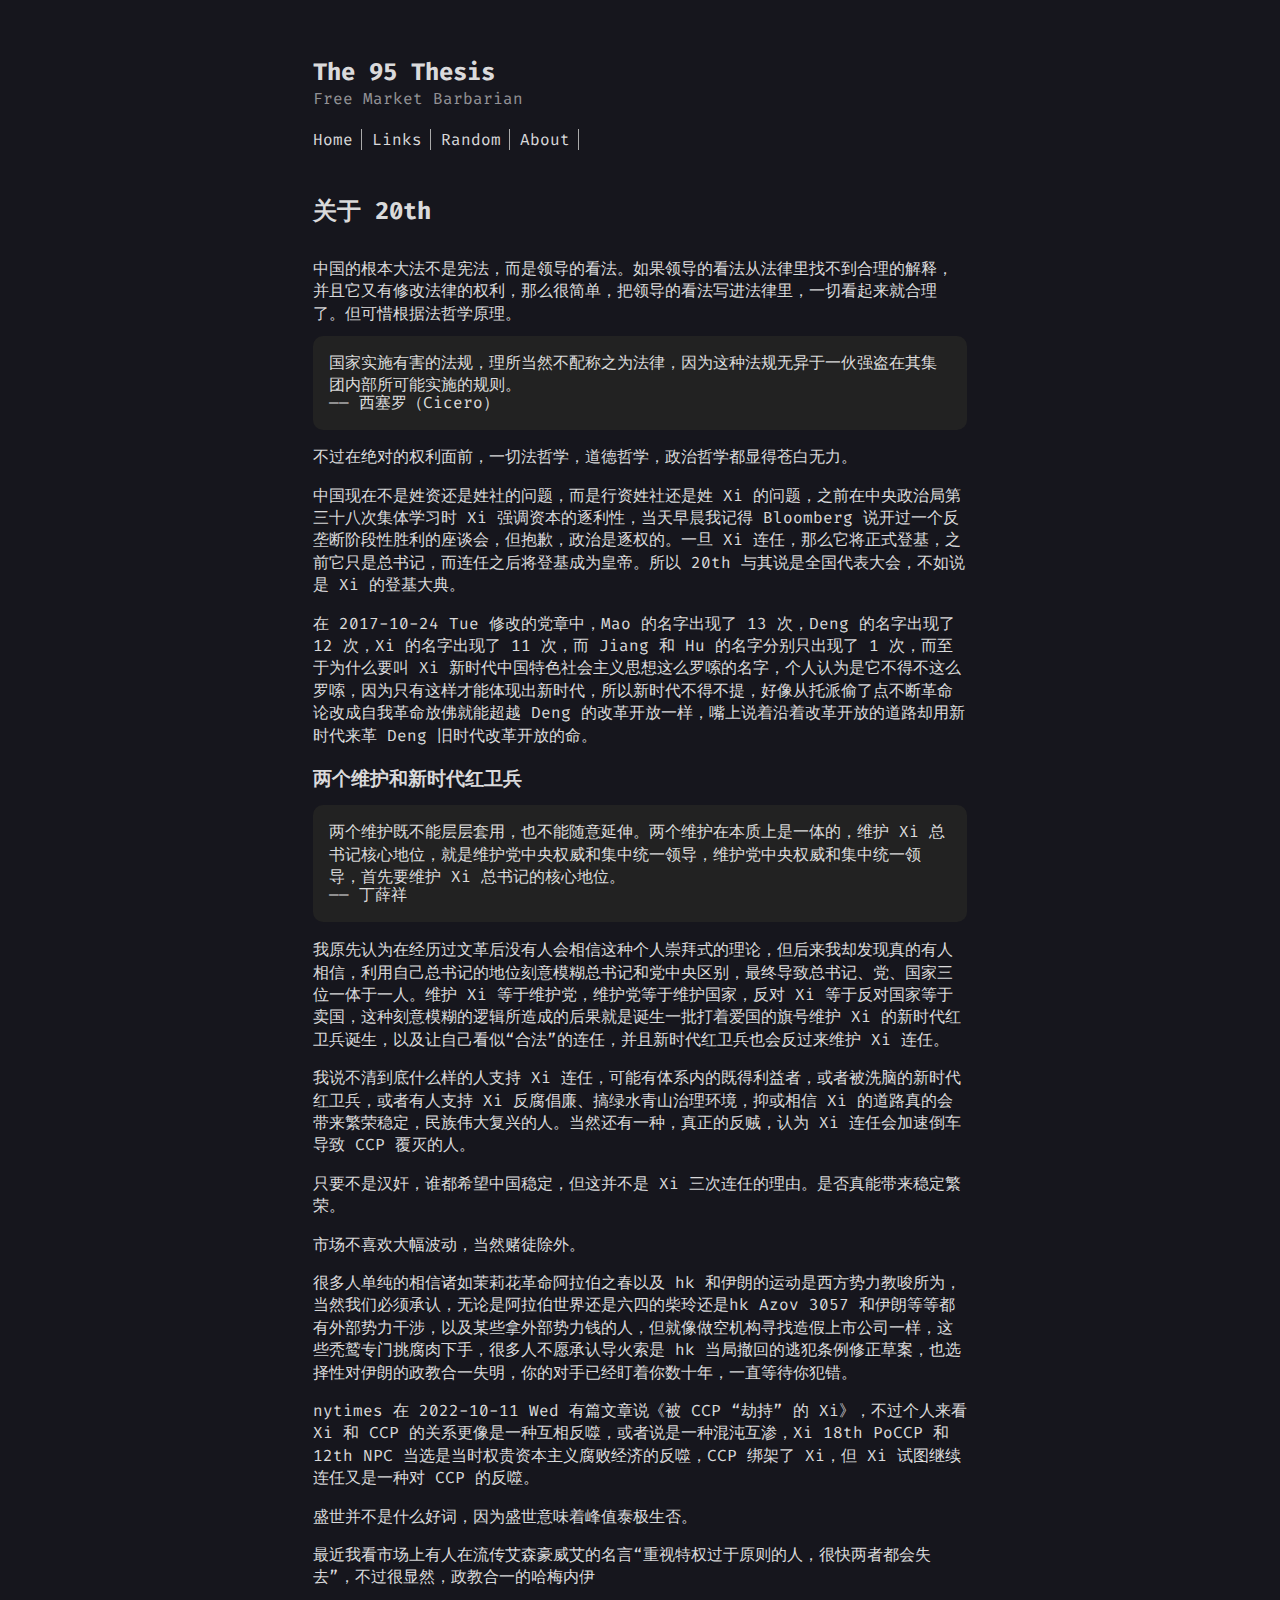
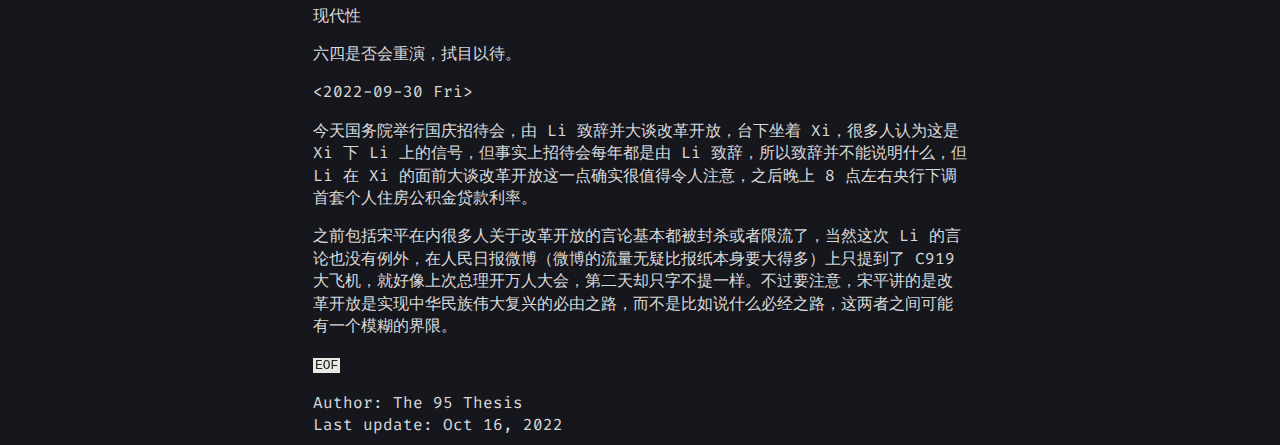
==== archives/2022/20th.html @ 1d32a1a3 "20th PoCCP" ====
<!DOCTYPE html>
<html lang="en">
<head>
<!-- Oct 16, 2022 -->
<meta charset="utf-8" />
<meta name="viewport" content="width=device-width, initial-scale=1" />
<title>关于 20th</title>
<meta name="author" content="The 95 Thesis" />
<meta name="generator" content="Org Mode" />
<meta name="theme-color" content="#16161D">
<link rel="stylesheet" type="text/css" href="../../misc/style.css" />
</head>
<body>
<div id="content" class="content">
<h1 class="title">关于 20th</h1>
<h2>The 95 Thesis</h2>
<div id="quote" class="quote">The Animal Spirits</div>

<figure id="cover">
</figure>

<nav id="menu-primary-container" class="button" role="navigation" aria-label="Primary Menu">
</nav>

<div id="outline-container-orgb941177" class="outline-2">
<h2 id="orgb941177"></h2>
<div class="outline-text-2" id="text-orgb941177">
<p>
中国的根本大法不是宪法，而是领导的看法。如果领导的看法从法律里找不到合理的解释，并且它又有修改法律的权利，那么很简单，把领导的看法写进法律里，一切看起来就合理了。但可惜根据法哲学原理。
</p>

<blockquote>
<p>
国家实施有害的法规，理所当然不配称之为法律，因为这种法规无异于一伙强盗在其集团内部所可能实施的规则。
</p>

<p>
—— 西塞罗（Cicero）
</p>
</blockquote>

<p>
不过在绝对的权利面前，一切法哲学，道德哲学，政治哲学都显得苍白无力。
</p>

<p>
中国现在不是姓资还是姓社的问题，而是行资姓社还是姓 Xi 的问题，之前在中央政治局第三十八次集体学习时 Xi 强调资本的逐利性，当天早晨我记得
Bloomberg 说开过一个反垄断阶段性胜利的座谈会，但抱歉，政治是逐权的。一旦 Xi 连任，那么它将正式登基，之前它只是总书记，而连任之后将登基成为皇帝。所以 20th 与其说是全国代表大会，不如说是 Xi 的登基大典。
</p>

<p>
在 2017-10-24 Tue 修改的党章中，Mao 的名字出现了 13 次，Deng 的名字出现了 12 次，Xi 的名字出现了 11 次，而 Jiang 和 Hu 的名字分别只出现了 1
次，而至于为什么要叫 Xi 新时代中国特色社会主义思想这么罗嗦的名字，个人认为是它不得不这么罗嗦，因为只有这样才能体现出新时代，所以新时代不得不提，好像从托派偷了点不断革命论改成自我革命放佛就能超越 Deng 的改革开放一样，嘴上说着沿着改革开放的道路却用新时代来革 Deng 旧时代改革开放的命。
</p>
</div>

<div id="outline-container-orge4ef203" class="outline-3">
<h3 id="orge4ef203">两个维护和新时代红卫兵</h3>
<div class="outline-text-3" id="text-orge4ef203">
<blockquote>
<p>
两个维护既不能层层套用，也不能随意延伸。两个维护在本质上是一体的，维护
Xi 总书记核心地位，就是维护党中央权威和集中统一领导，维护党中央权威和集中统一领导，首先要维护 Xi 总书记的核心地位。 
</p>

<p>
—— 丁薛祥
</p>
</blockquote>
<p>
<br>
我原先认为在经历过文革后没有人会相信这种个人崇拜式的理论，但后来我却发现真的有人相信，利用自己总书记的地位刻意模糊总书记和党中央区别，最终导致总书记、党、国家三位一体于一人。维护 Xi 等于维护党，维护党等于维护国家，反对 Xi 等于反对国家等于卖国，这种刻意模糊的逻辑所造成的后果就是诞生一批打着爱国的旗号维护 Xi 的新时代红卫兵诞生，以及让自己看似“合法”的连任，并且新时代红卫兵也会反过来维护 Xi 连任。
</p>

<p>
我说不清到底什么样的人支持 Xi 连任，可能有体系内的既得利益者，或者被洗脑的新时代红卫兵，或者有人支持 Xi 反腐倡廉、搞绿水青山治理环境，抑或相信 Xi 的道路真的会带来繁荣稳定，民族伟大复兴的人。当然还有一种，真正的反贼，认为 Xi 连任会加速倒车导致 CCP 覆灭的人。
</p>

<p>
只要不是汉奸，谁都希望中国稳定，但这并不是 Xi 三次连任的理由。是否真能带来稳定繁荣。
</p>

<p>
市场不喜欢大幅波动，当然赌徒除外。
</p>

<p>
很多人单纯的相信诸如茉莉花革命阿拉伯之春以及 hk 和伊朗的运动是西方势力教唆所为，当然我们必须承认，无论是阿拉伯世界还是六四的柴玲还是hk Azov
3057 和伊朗等等都有外部势力干涉，以及某些拿外部势力钱的人，但就像做空机构寻找造假上市公司一样，这些秃鹫专门挑腐肉下手，很多人不愿承认导火索是 hk 当局撤回的逃犯条例修正草案，也选择性对伊朗的政教合一失明，你的对手已经盯着你数十年，一直等待你犯错。
</p>

<p>
nytimes 在 2022-10-11 Wed 有篇文章说《被 CCP “劫持” 的 Xi》，不过个人来看 Xi 和 CCP 的关系更像是一种互相反噬，或者说是一种混沌互渗，Xi 18th
PoCCP 和12th NPC 当选是当时权贵资本主义腐败经济的反噬，CCP 绑架了 Xi，但 Xi 试图继续连任又是一种对 CCP 的反噬。
</p>

<p>
盛世并不是什么好词，因为盛世意味着峰值泰极生否。
</p>

<p>
最近我看市场上有人在流传艾森豪威艾的名言“重视特权过于原则的人，很快两者都会失去”，不过很显然，政教合一的哈梅内伊
</p>

<p>
现代性
</p>

<p>
六四是否会重演，拭目以待。
</p>

<p>
<span class="timestamp-wrapper"><span class="timestamp">&lt;2022-09-30 Fri&gt;</span></span>
</p>

<p>
今天国务院举行国庆招待会，由 Li 致辞并大谈改革开放，台下坐着 Xi，很多人认为这是 Xi 下 Li 上的信号，但事实上招待会每年都是由 Li 致辞，所以致辞并不能说明什么，但 Li 在 Xi 的面前大谈改革开放这一点确实很值得令人注意，之后晚上 8 点左右央行下调首套个人住房公积金贷款利率。
</p>

<p>
之前包括宋平在内很多人关于改革开放的言论基本都被封杀或者限流了，当然这次 Li 的言论也没有例外，在人民日报微博（微博的流量无疑比报纸本身要大得多）上只提到了 C919 大飞机，就好像上次总理开万人大会，第二天却只字不提一样。不过要注意，宋平讲的是改革开放是实现中华民族伟大复兴的必由之路，而不是比如说什么必经之路，这两者之间可能有一个模糊的界限。
</p>

<p>
<code>EOF</code>
</p>

<script src="../../misc/base.js"></script>
</div>
</div>
</div>
</div>
<div id="postamble" class="status">
<p class="author">Author: The 95 Thesis </p>
<p class="date">Last update: Oct 16, 2022 </p>
</div>
</body>
</html>
---- misc/style.css ----
@import url('https://fonts.googleapis.com/css2?family=Fira+Code:wght@400&display=swap');

:root {
    --color-dark-background: #16161D;
    --color-dark-purple: #9a389a;
    --color-dark-text-primary: rgb(255, 255, 255, 0.85);
    --color-dark-input-background: #222;
    --color-input-background: #222;
    --color-dark-text-secondary: rgb(255, 255, 255, 0.55);
    --color-body-text-primary: var(--color-dark-text-primary);
    --color-border: #aaa;
    --page-width: 654px;
    background-color: var(--color-dark-background);
    color: var(--color-dark-text-primary);
    font-family: 'Fira Code', monospace, 'Microsoft YaHei', SimHei, —apple-system, Segoe UI;
}

a {
    background-color: transparent;
    color: inherit;
    text-decoration: none;
    transition: all .2s ease-in-out;
}

a:focus, a:hover {
    color: var(--color-dark-purple);
    cursor: pointer;
    text-decoration: inherit;
    transition: all .2s ease-in-out;
}

.content, .status {
    display: flex;
    flex-direction: column;
    margin: 0 auto;
    max-width: var(--page-width);
    word-wrap: break-word;
}

.content :nth-child(1) {
    order: 7;
}

.content :nth-child(2) {
    order: 2;
    margin-top: -5px;
}

.content :nth-child(3) {
    order: 2;
}

.content :nth-child(4) {
    order: 1;
}

.content :nth-child(5) {
    order: 6;
}

.content .outline-2 {
    order: 7;
}

.navigation-menu {
    list-style-type: none;
    margin: 0;
    padding: 0;
}

ol, ul {
    box-sizing: border-box;
}

.navigation-menu .menu-item {
    border-right: 1px solid var(--color-border);
    display: inline-block;
    padding-right: .5rem;
}

.title {
    font-size: 1.5em;
    margin-top: 45px;
}

.author, .date {
    margin: 0;
}

.image-radius {
    margin-left: -40px;
}

img {
    max-width: 100%;
    height: auto;
    border-radius: 10px;
}

p {
    line-height: 1.4;
}

p a {
    text-decoration: underline;
}

code {
    filter: invert(100);
    background-color: var(--color-dark-background);
    padding: 0 2px;
    max-width: 100%;
    overflow-wrap: break-word;
}

blockquote, .org-src-container {
    padding: 1em;
    display: block;
    font-family: inherit;
    overflow-wrap: break-word;
    margin: 0 auto;
    background-color: var(--color-input-background);
    text-indent: 0;
    border-radius: 10px;
}

div pre {
    margin: 0;
}

blockquote p {
    margin: 0;
}

.quote {
    margin-top: -20px;
    margin-bottom: 20px;
    color: var(--color-dark-text-secondary);
}
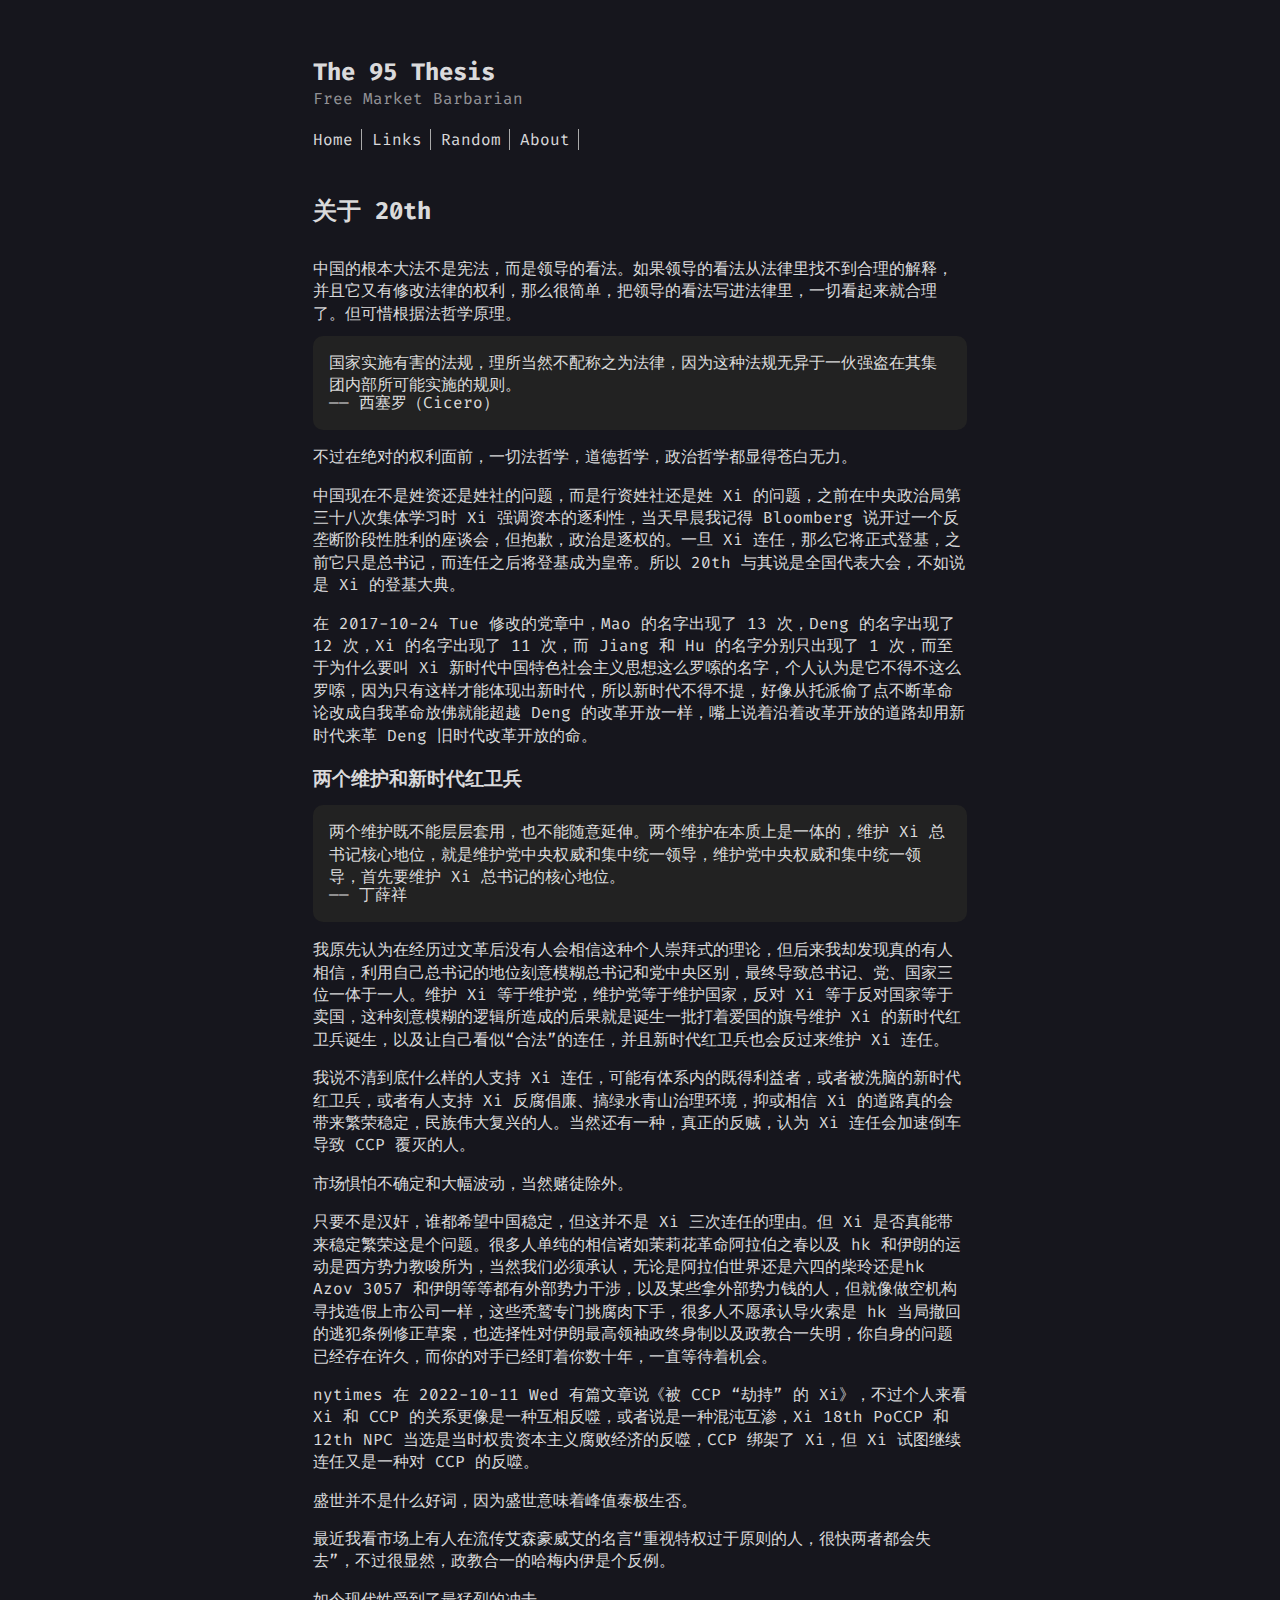
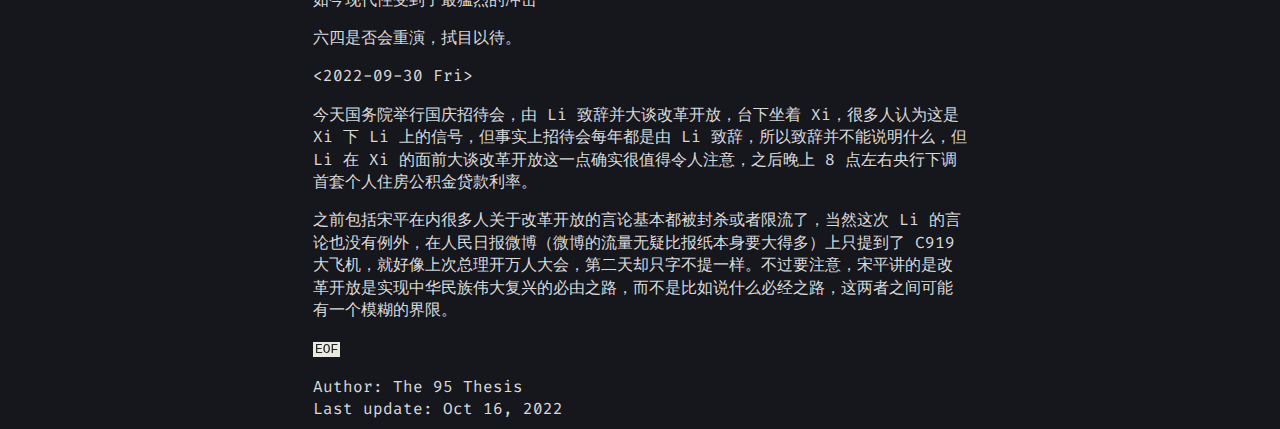
==== commit a0302470: "PoCCP" ====
--- a/archives/2022/20th.html
+++ b/archives/2022/20th.html
@@ -22,9 +22,9 @@
 <nav id="menu-primary-container" class="button" role="navigation" aria-label="Primary Menu">
 </nav>
 
-<div id="outline-container-orgb941177" class="outline-2">
-<h2 id="orgb941177"></h2>
-<div class="outline-text-2" id="text-orgb941177">
+<div id="outline-container-org5fbe018" class="outline-2">
+<h2 id="org5fbe018"></h2>
+<div class="outline-text-2" id="text-org5fbe018">
 <p>
 中国的根本大法不是宪法，而是领导的看法。如果领导的看法从法律里找不到合理的解释，并且它又有修改法律的权利，那么很简单，把领导的看法写进法律里，一切看起来就合理了。但可惜根据法哲学原理。
 </p>
@@ -54,9 +54,9 @@
 </p>
 </div>
 
-<div id="outline-container-orge4ef203" class="outline-3">
-<h3 id="orge4ef203">两个维护和新时代红卫兵</h3>
-<div class="outline-text-3" id="text-orge4ef203">
+<div id="outline-container-org4d74bbb" class="outline-3">
+<h3 id="org4d74bbb">两个维护和新时代红卫兵</h3>
+<div class="outline-text-3" id="text-org4d74bbb">
 <blockquote>
 <p>
 两个维护既不能层层套用，也不能随意延伸。两个维护在本质上是一体的，维护
@@ -77,16 +77,11 @@
 </p>
 
 <p>
-只要不是汉奸，谁都希望中国稳定，但这并不是 Xi 三次连任的理由。是否真能带来稳定繁荣。
+市场惧怕不确定和大幅波动，当然赌徒除外。
 </p>
 
 <p>
-市场不喜欢大幅波动，当然赌徒除外。
-</p>
-
-<p>
-很多人单纯的相信诸如茉莉花革命阿拉伯之春以及 hk 和伊朗的运动是西方势力教唆所为，当然我们必须承认，无论是阿拉伯世界还是六四的柴玲还是hk Azov
-3057 和伊朗等等都有外部势力干涉，以及某些拿外部势力钱的人，但就像做空机构寻找造假上市公司一样，这些秃鹫专门挑腐肉下手，很多人不愿承认导火索是 hk 当局撤回的逃犯条例修正草案，也选择性对伊朗的政教合一失明，你的对手已经盯着你数十年，一直等待你犯错。
+只要不是汉奸，谁都希望中国稳定，但这并不是 Xi 三次连任的理由。但 Xi 是否真能带来稳定繁荣这是个问题。很多人单纯的相信诸如茉莉花革命阿拉伯之春以及 hk 和伊朗的运动是西方势力教唆所为，当然我们必须承认，无论是阿拉伯世界还是六四的柴玲还是hk Azov 3057 和伊朗等等都有外部势力干涉，以及某些拿外部势力钱的人，但就像做空机构寻找造假上市公司一样，这些秃鹫专门挑腐肉下手，很多人不愿承认导火索是 hk 当局撤回的逃犯条例修正草案，也选择性对伊朗最高领袖政终身制以及政教合一失明，你自身的问题已经存在许久，而你的对手已经盯着你数十年，一直等待着机会。
 </p>
 
 <p>
@@ -99,11 +94,11 @@
 </p>
 
 <p>
-最近我看市场上有人在流传艾森豪威艾的名言“重视特权过于原则的人，很快两者都会失去”，不过很显然，政教合一的哈梅内伊
+最近我看市场上有人在流传艾森豪威艾的名言“重视特权过于原则的人，很快两者都会失去”，不过很显然，政教合一的哈梅内伊是个反例。
 </p>
 
 <p>
-现代性
+如今现代性受到了最猛烈的冲击
 </p>
 
 <p>
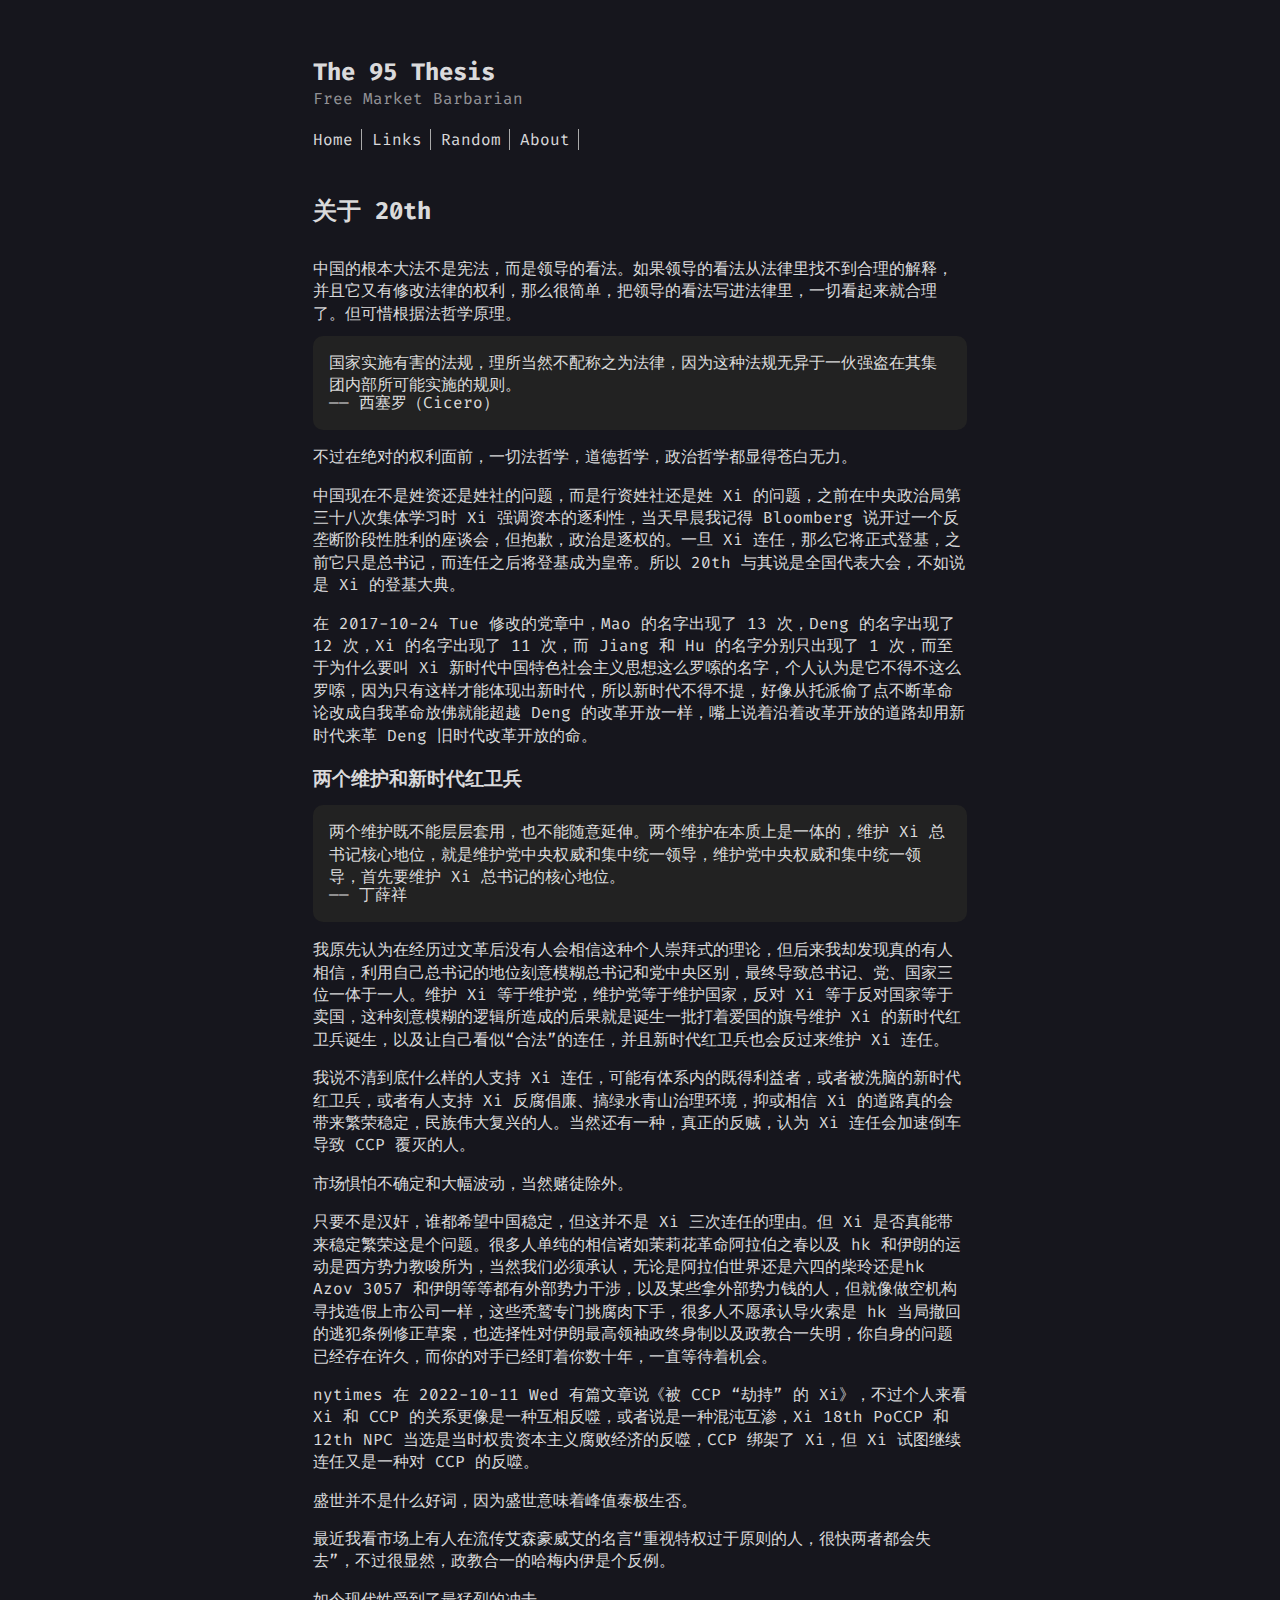
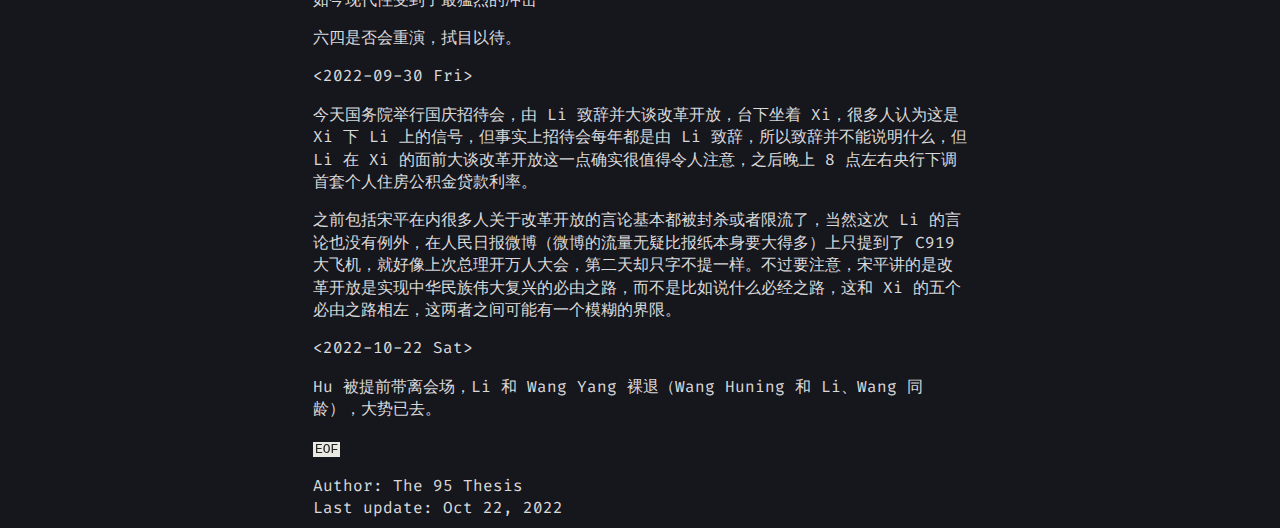
==== commit 52ebed04: "20th end" ====
--- a/archives/2022/20th.html
+++ b/archives/2022/20th.html
@@ -1,7 +1,7 @@
 <!DOCTYPE html>
 <html lang="en">
 <head>
-<!-- Oct 16, 2022 -->
+<!-- Oct 22, 2022 -->
 <meta charset="utf-8" />
 <meta name="viewport" content="width=device-width, initial-scale=1" />
 <title>关于 20th</title>
@@ -22,9 +22,9 @@
 <nav id="menu-primary-container" class="button" role="navigation" aria-label="Primary Menu">
 </nav>
 
-<div id="outline-container-org5fbe018" class="outline-2">
-<h2 id="org5fbe018"></h2>
-<div class="outline-text-2" id="text-org5fbe018">
+<div id="outline-container-org01e0a17" class="outline-2">
+<h2 id="org01e0a17"></h2>
+<div class="outline-text-2" id="text-org01e0a17">
 <p>
 中国的根本大法不是宪法，而是领导的看法。如果领导的看法从法律里找不到合理的解释，并且它又有修改法律的权利，那么很简单，把领导的看法写进法律里，一切看起来就合理了。但可惜根据法哲学原理。
 </p>
@@ -54,9 +54,9 @@
 </p>
 </div>
 
-<div id="outline-container-org4d74bbb" class="outline-3">
-<h3 id="org4d74bbb">两个维护和新时代红卫兵</h3>
-<div class="outline-text-3" id="text-org4d74bbb">
+<div id="outline-container-org65a224d" class="outline-3">
+<h3 id="org65a224d">两个维护和新时代红卫兵</h3>
+<div class="outline-text-3" id="text-org65a224d">
 <blockquote>
 <p>
 两个维护既不能层层套用，也不能随意延伸。两个维护在本质上是一体的，维护
@@ -114,7 +114,15 @@
 </p>
 
 <p>
-之前包括宋平在内很多人关于改革开放的言论基本都被封杀或者限流了，当然这次 Li 的言论也没有例外，在人民日报微博（微博的流量无疑比报纸本身要大得多）上只提到了 C919 大飞机，就好像上次总理开万人大会，第二天却只字不提一样。不过要注意，宋平讲的是改革开放是实现中华民族伟大复兴的必由之路，而不是比如说什么必经之路，这两者之间可能有一个模糊的界限。
+之前包括宋平在内很多人关于改革开放的言论基本都被封杀或者限流了，当然这次 Li 的言论也没有例外，在人民日报微博（微博的流量无疑比报纸本身要大得多）上只提到了 C919 大飞机，就好像上次总理开万人大会，第二天却只字不提一样。不过要注意，宋平讲的是改革开放是实现中华民族伟大复兴的必由之路，而不是比如说什么必经之路，这和 Xi 的五个必由之路相左，这两者之间可能有一个模糊的界限。
+</p>
+
+<p>
+<span class="timestamp-wrapper"><span class="timestamp">&lt;2022-10-22 Sat&gt;</span></span>
+</p>
+
+<p>
+Hu 被提前带离会场，Li 和 Wang Yang 裸退（Wang Huning 和 Li、Wang 同龄），大势已去。
 </p>
 
 <p>
@@ -128,7 +136,7 @@
 </div>
 <div id="postamble" class="status">
 <p class="author">Author: The 95 Thesis </p>
-<p class="date">Last update: Oct 16, 2022 </p>
+<p class="date">Last update: Oct 22, 2022 </p>
 </div>
 </body>
 </html>
